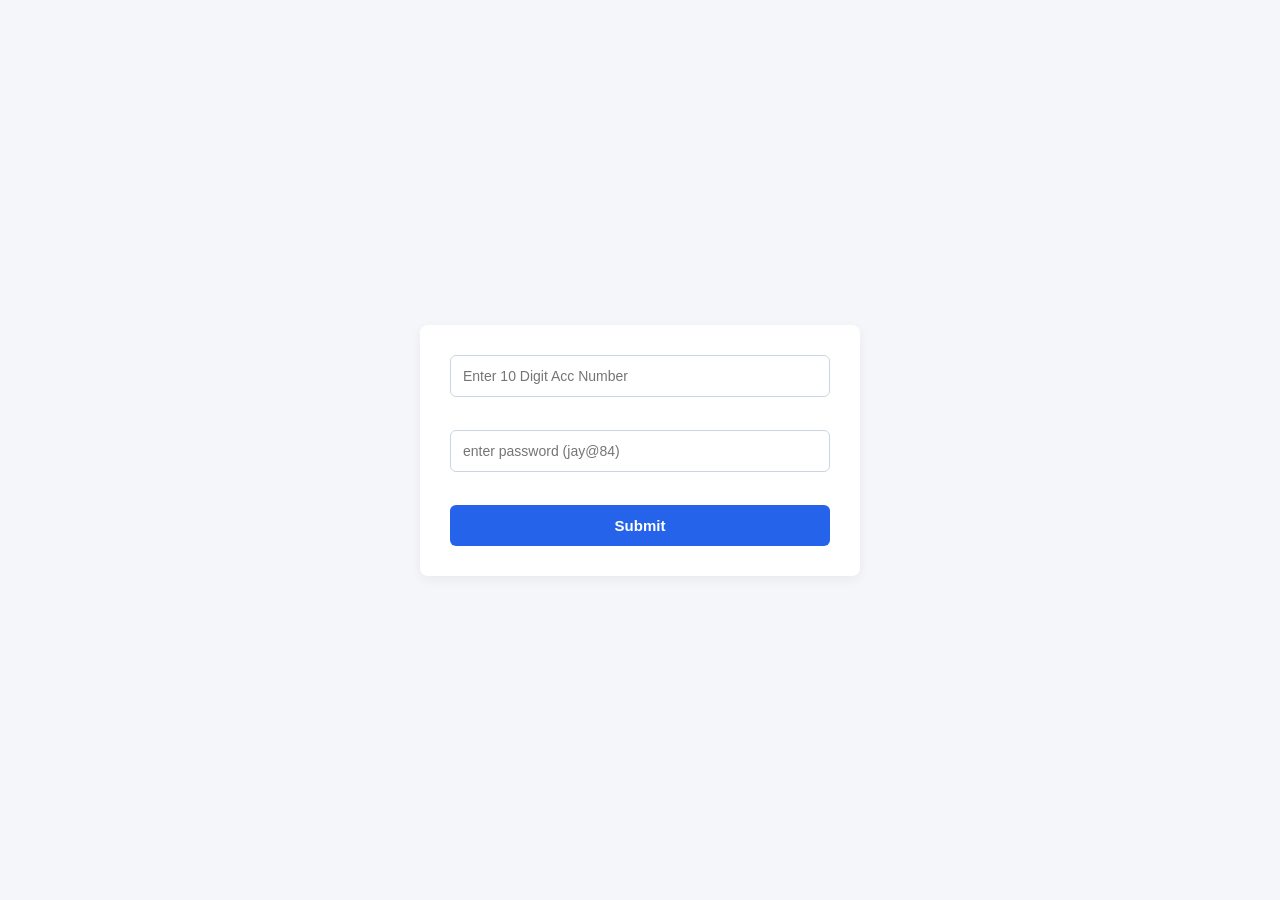
==== 03-DOM-Manipulation/bank_login_form_validation/index.html @ 710e3816 "Add bank login form interface Created the user interface for a bank login form including account num" ====
<!DOCTYPE html>
<html lang="en">
<head>
    <meta charset="UTF-8">
    <meta name="viewport" content="width=device-width, initial-scale=1.0">
    <title>Bank Form</title>
    <style>
     
:root {
    --bg-light: #f4f6f9;
    --bg-card: #ffffff;
    --primary-blue: #2563eb;
    --primary-hover: #1d4ed8;
    --text-main: #1e293b;
    --text-muted: #334155;
    --border-color: #cbd5e1;
    --disabled-color: #94a3b8;
}


body {
    background-color: var(--bg-light);
    font-family: Arial, sans-serif;
    display: flex;
    justify-content: center;
    align-items: center;
    min-height: 100vh;
    margin: 0;
}


#regFrom {
    background-color: var(--bg-card);
    padding: 30px;
    border-radius: 8px;
    box-shadow: 0 4px 12px rgba(0, 0, 0, 0.05);
    width: 100%;
    max-width: 380px;
}

#regFrom h2 {
    color: var(--text-main);
    margin-bottom: 20px;
    font-size: 22px;
    text-align: center;
}

.input-group {
    margin-bottom: 15px;
}

#regFrom input {
    width: 100%;
    padding: 12px;
    border: 1px solid var(--border-color);
    border-radius: 6px;
    font-size: 14px;
    color: var(--text-muted);
    box-sizing: border-box;
    transition: border-color 0.2s;
}

#regFrom input:focus {
    outline: none;
    border-color: var(--primary-blue);
}


#regFrom p {
    font-size: 12px;
    margin-top: 5px;
    padding-left: 2px;
    min-height: 16px;
}


#regFrom button {
    width: 100%;
    padding: 12px;
    background-color: var(--primary-blue);
    color: white;
    border: none;
    border-radius: 6px;
    font-size: 15px;
    font-weight: bold;
    cursor: pointer;
    transition: background-color 0.2s;
}

#regFrom button:hover {
    background-color: var(--primary-hover);
}

#regFrom button:disabled {
    background-color: var(--disabled-color);
    cursor: not-allowed;
}
    </style>
</head>
<body>
   <form id="regFrom">
       <input type="text" id="bNUm" placeholder="Enter 10 Digit Acc Number" >
       <p class="errorMsg"></p>
    <input type="password" id="pass" placeholder="enter password (jay@84)"><br>
    <p class="errorPass"></p>
    <button>Submit</button>
   
   </form> 
   <script src="script.js"></script>
</body>
</html>
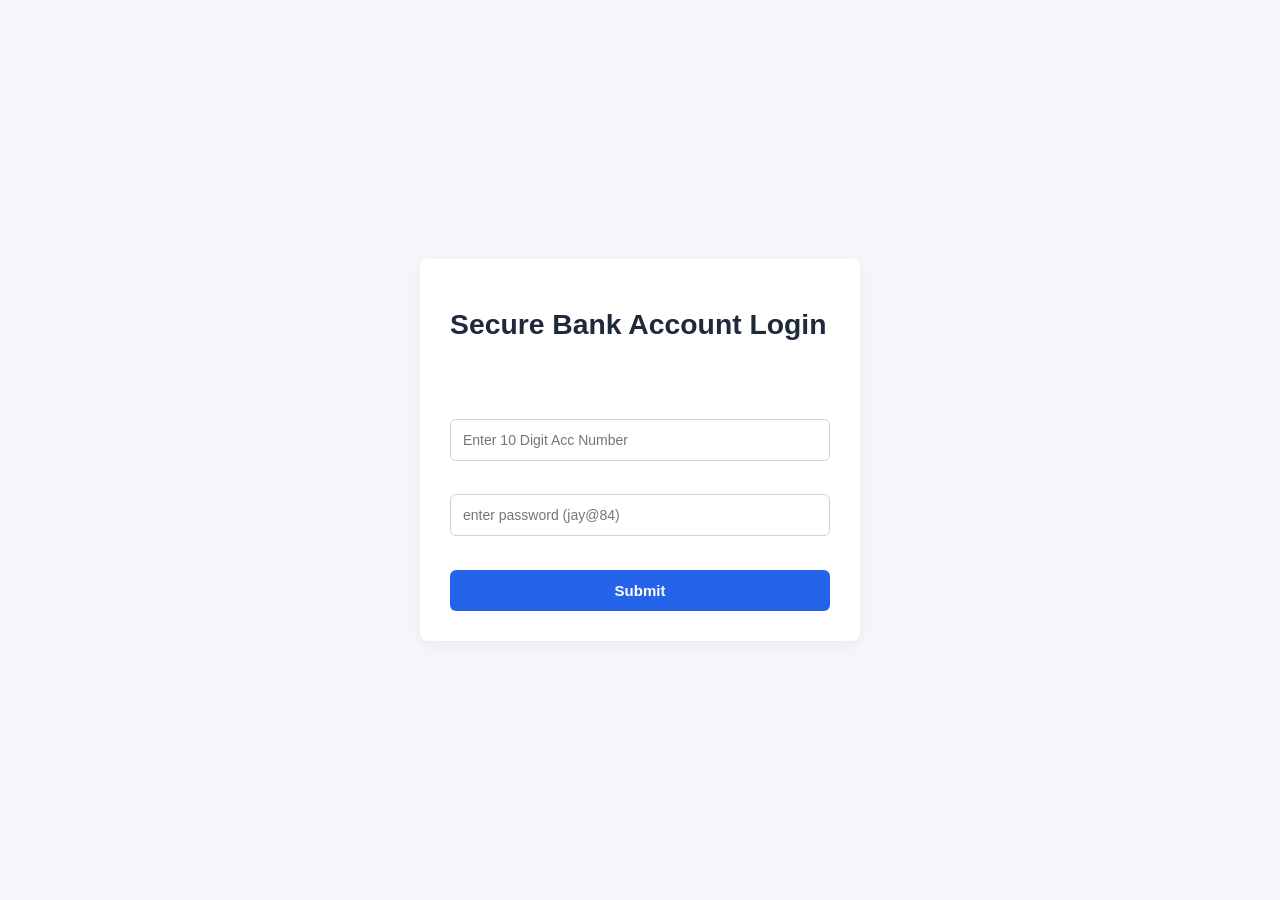
==== commit f7a2f0cd: "Enhance bank login form interface Improved the bank login form user interface by updating headings, " ====
--- a/03-DOM-Manipulation/bank_login_form_validation/index.html
+++ b/03-DOM-Manipulation/bank_login_form_validation/index.html
@@ -1,111 +1,135 @@
 <!DOCTYPE html>
 <html lang="en">
+
 <head>
     <meta charset="UTF-8">
     <meta name="viewport" content="width=device-width, initial-scale=1.0">
     <title>Bank Form</title>
     <style>
-     
-:root {
-    --bg-light: #f4f6f9;
-    --bg-card: #ffffff;
-    --primary-blue: #2563eb;
-    --primary-hover: #1d4ed8;
-    --text-main: #1e293b;
-    --text-muted: #334155;
-    --border-color: #cbd5e1;
-    --disabled-color: #94a3b8;
-}
+        :root {
+            --bg-light: #f4f6f9;
+            --bg-card: #ffffff;
+            --primary-blue: #2563eb;
+            --primary-hover: #1d4ed8;
+            --text-main: #1e293b;
+            --text-muted: #334155;
+            --border-color: #cbd5e1;
+            --disabled-color: #94a3b8;
+        }
 
 
-body {
-    background-color: var(--bg-light);
-    font-family: Arial, sans-serif;
-    display: flex;
-    justify-content: center;
-    align-items: center;
-    min-height: 100vh;
-    margin: 0;
-}
+        body {
+            background-color: var(--bg-light);
+            font-family: Arial, sans-serif;
+            display: flex;
+            justify-content: center;
+            align-items: center;
+            min-height: 100vh;
+            margin: 0;
+        }
+
+      h1{
+        font-size: 1.77rem;
+        color: #1e293b;
+        font-weight: 600;
+      }
+
+        #regFrom {
+            background-color: var(--bg-card);
+            padding: 30px;
+            border-radius: 8px;
+            box-shadow: 0 4px 12px rgba(0, 0, 0, 0.05);
+            width: 100%;
+            max-width: 380px;
+        }
+
+        #regFrom h2 {
+            color: var(--text-main);
+            margin-bottom: 20px;
+            font-size: 22px;
+            text-align: center;
+        }
+
+        .input-group {
+            margin-bottom: 15px;
+        }
+
+        #regFrom input {
+            width: 100%;
+            padding: 12px;
+            border: 1px solid var(--border-color);
+            border-radius: 6px;
+            font-size: 14px;
+            color: var(--text-muted);
+            box-sizing: border-box;
+            transition: border-color 0.2s;
+
+        }
+
+        #regFrom input:focus {
+            outline: none;
+            border-color: var(--primary-blue);
+        }
 
 
-#regFrom {
-    background-color: var(--bg-card);
-    padding: 30px;
-    border-radius: 8px;
-    box-shadow: 0 4px 12px rgba(0, 0, 0, 0.05);
-    width: 100%;
-    max-width: 380px;
-}
-
-#regFrom h2 {
-    color: var(--text-main);
-    margin-bottom: 20px;
-    font-size: 22px;
-    text-align: center;
-}
-
-.input-group {
-    margin-bottom: 15px;
-}
-
-#regFrom input {
-    width: 100%;
-    padding: 12px;
-    border: 1px solid var(--border-color);
-    border-radius: 6px;
-    font-size: 14px;
-    color: var(--text-muted);
-    box-sizing: border-box;
-    transition: border-color 0.2s;
-}
-
-#regFrom input:focus {
-    outline: none;
-    border-color: var(--primary-blue);
-}
+        #regFrom p {
+            font-size: 0.80rem;
+            margin-top: 5px;
+            padding-left: 2px;
+            min-height: 16px;
+        }
 
 
-#regFrom p {
-    font-size: 12px;
-    margin-top: 5px;
-    padding-left: 2px;
-    min-height: 16px;
-}
+        #regFrom button {
+            width: 100%;
+            padding: 12px;
+            background-color: var(--primary-blue);
+            color: white;
+            border: none;
+            border-radius: 6px;
+            font-size: 15px;
+            font-weight: bold;
+            cursor: pointer;
+            transition: background-color 0.2s;
+        }
 
+        #regFrom button:hover {
+            background-color: var(--primary-hover);
+        }
 
-#regFrom button {
-    width: 100%;
-    padding: 12px;
-    background-color: var(--primary-blue);
-    color: white;
-    border: none;
-    border-radius: 6px;
-    font-size: 15px;
-    font-weight: bold;
-    cursor: pointer;
-    transition: background-color 0.2s;
-}
+        #regFrom button:disabled {
+            background-color: var(--disabled-color);
+            cursor: not-allowed;
+        }
 
-#regFrom button:hover {
-    background-color: var(--primary-hover);
-}
+        .alret-msg {
 
-#regFrom button:disabled {
-    background-color: var(--disabled-color);
-    cursor: not-allowed;
-}
+            border-radius: 8px;
+            padding: 10px;
+            margin: 23px;
+            color: #179a00;
+            font-weight: 600;
+
+            text-align: center;
+
+        }
     </style>
 </head>
+
 <body>
-   <form id="regFrom">
-       <input type="text" id="bNUm" placeholder="Enter 10 Digit Acc Number" >
-       <p class="errorMsg"></p>
-    <input type="password" id="pass" placeholder="enter password (jay@84)"><br>
-    <p class="errorPass"></p>
-    <button>Submit</button>
-   
-   </form> 
-   <script src="script.js"></script>
+    <form id="regFrom">
+        <h1>Secure Bank Account Login</h1>
+        <p class="alret-msg">
+
+        </p>
+        <input type="text" id="bNUm"  maxlength="10" placeholder="Enter 10 Digit Acc Number">
+        <p class="errorMsg msg"></p>
+        <input type="password" id="pass" placeholder="enter password (jay@84)"><br>
+        <p class="errorPass"></p>
+        <button>Submit</button>
+
+    </form>
+    <script src="script.js"></script>
 </body>
-</html>+
+</html>
